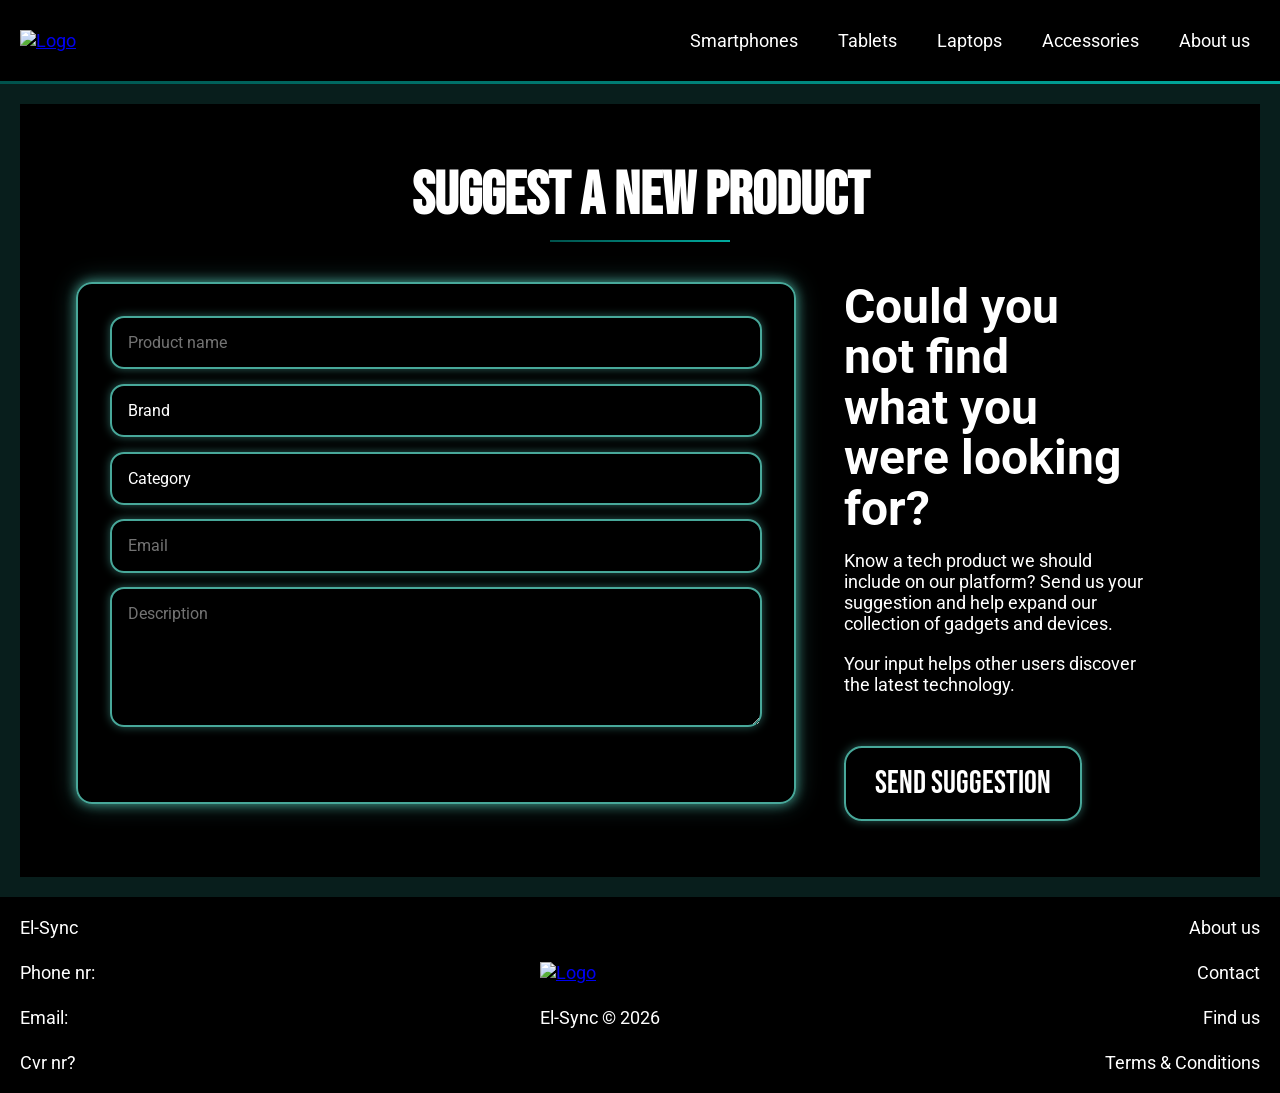
==== form.html @ 7041fd8d "et først udkast til form." ====
<!doctype html>
<html lang="en">
  <head>
    <meta charset="UTF-8" />
    <meta name="viewport" content="width=device-width, initial-scale=1.0" />
    <meta name="robots" content="noindex" />
    <link rel="stylesheet" href="css/custom.css" />
    <link rel="stylesheet" href="css/general.css" />
    <link rel="stylesheet" href="css/style.css" />
    <link rel="stylesheet" href="css/form.css" />
    <script src="js/form.js" defer></script>
    <script src="js/general.js" defer></script>
    <title>Frontpage</title>
  </head>
  <body>
    <header>
      <div class="header_main">
        <div class="logo">
          <a href="/">
            <img src="logo.png" alt="Logo" />
          </a>
        </div>
        <nav>
          <ul class="menu">
            <li><a href="index.html">Smartphones</a></li>
            <li><a href="index.html">Tablets</a></li>
            <li><a href="index.html">Laptops</a></li>
            <li><a href="index.html">Accessories</a></li>
            <li><a href="index.html">About us</a></li>
          </ul>
          <button class="burger">
            <span class="line"></span>
            <span class="line"></span>
            <span class="line"></span>
          </button>
        </nav>
      </div>
      <div class="header_border"></div>
    </header>

    <main>
      <section class="suggest_section">
        <h2 class="suggest_title">Suggest a new product</h2>

        <div class="suggest_wrapper">
          <form class="suggest_form" id="productForm" novalidate>
            <div class="form_group">
              <input
                type="text"
                id="name"
                name="name"
                placeholder="Product name"
                required
              />
              <p class="error_message">Please enter a product name.</p>
            </div>

            <div class="form_group">
              <select id="brand" name="brand" required>
                <option value="">Brand</option>
                <option value="Apple">Apple</option>
                <option value="Samsung">Samsung</option>
                <option value="Sony">Sony</option>
                <option value="Lenovo">Lenovo</option>
                <option value="Asus">Asus</option>
                <option value="Other">Other</option>
              </select>
              <p class="error_message">Please choose a brand.</p>
            </div>

            <div class="form_group">
              <select id="category" name="category" required>
                <option value="">Category</option>
                <option value="Smartphones">Smartphones</option>
                <option value="Computers">Computers</option>
                <option value="Accessories">Accessories</option>
                <option value="Tablets">Tablets</option>
              </select>
              <p class="error_message">Please choose a category.</p>
            </div>

            <div class="form_group">
              <input
                type="email"
                id="email"
                name="email"
                placeholder="Email"
                required
              />
              <p class="error_message">Please enter a valid email.</p>
            </div>

            <div class="form_group">
              <textarea
                id="description"
                name="description"
                placeholder="Description"
                rows="5"
                required
              ></textarea>
              <p class="error_message">Please enter a description.</p>
            </div>

            <p class="form_message" id="formMessage"></p>
          </form>

          <div class="suggest_text">
            <h3>Could you not find what you were looking for?</h3>
            <p>
              Know a tech product we should include on our platform? Send us
              your suggestion and help expand our collection of gadgets and
              devices.
            </p>
            <p>Your input helps other users discover the latest technology.</p>

            <button type="submit" form="productForm" class="suggest_button">
              Send suggestion
            </button>
          </div>
        </div>
      </section>
    </main>
    <footer>
      <nav>
        <ul class="footer_menu">
          <li><a href="index.html">El-Sync</a></li>
          <li><a href="index.html">Phone nr:</a></li>
          <li><a href="index.html">Email:</a></li>
          <li><a href="index.html">Cvr nr?</a></li>
        </ul>
        <div class="footer_logo">
          <a href="/">
            <img src="logo.png" alt="Logo" />
          </a>
          <p>El-Sync © 2026</p>
        </div>
        <ul class="footer_menu align_right">
          <li><a href="index.html">About us</a></li>
          <li><a href="index.html">Contact</a></li>
          <li><a href="index.html">Find us</a></li>
          <li><a href="index.html">Terms & Conditions</a></li>
        </ul>
      </nav>
    </footer>
  </body>
</html>
---- css/custom.css ----
/* Variabler */

/* Font faces */

@font-face {
  font-family: "Bebas";
  src: url(../fonts/BebasNeue-Regular[1].woff2) format("woff2");
}
@font-face {
  font-family: "Roboto";
  src: url(../fonts/Roboto-VariableFont_wdth\,wght[1].woff2) format("woff2");
}

:root {
  /* Colours */
  --primary-light: #48a89a;
  --primary-dark: #081e1c;
  --secondary-light: #cbefeb;
  --secondary-dark: #00524c;
  --black: #000000;
  --gradient: linear-gradient(94deg, #00524c 0.42%, #00b8ab 114.35%);

  --text-dark: #081e1c;
  --text-light: #ffffff;

  /* Fonts */
  --h1-font-family: "Bebas", sans-serif;
  --font-family: "Roboto", sans-serif;
  --font-weight-400: 400;
  --font-weight-500: 500;

  /* H1 skal ændres efter html og js implementering*/
  --h1-size-s: 2.5rem;
  --h1-size-l: 3.75rem;

  /* H2 */
  --h2-size-s: 1.8rem;
  --h2-size-l: 2.25rem;

  /* H3 */
  --h3-size-s: 1.7rem;
  --h3-size-l: 2rem;

  /* P & A */
  --text-size-s: 1rem;
  --text-size-l: 1.125rem;
}
---- css/general.css ----
/* Reset */
* {
  margin: 0;
  padding: 0;
  box-sizing: border-box;
}
img {
  max-width: 100%;
  height: auto;
  display: block;
}

/* --------------------------------- Mobil version ----------------------------- */

/* Fonts */

body {
  color: var(--text-light);
}

main {
  background-color: var(--primary-dark);
  padding: 20px;
}

h1 {
  font-family: var(--h1-font-family);
  font-size: var(--h1-size-s);
}

h2 {
  font-size: var(--h2-size-s);
  font-family: var(--font-family);
}

h3 {
  font-size: var(--h3-size-s);
  font-family: var(--h1-font-family);
}

p,
a {
  font-size: var(--text-size-s);
  font-family: var(--font-family);
}

/* Header */
.header_main {
  background-color: var(--black);
  position: sticky;
  top: 0;
  display: flex;
  justify-content: space-between;
  align-items: center;
  padding: 20px;
}
header nav {
  display: flex;
  align-items: center;
}

.menu {
  display: none;
}
.burger {
  display: block;
  background-color: transparent;
  border: 0;
}
.burger.active .line:nth-child(1) {
  transform: rotate(45deg) translate(5px, 5px);
  transition: 0.2s linear;
}
.burger.active .line:nth-child(2) {
  opacity: 0;
  transition: 0.15s linear;
}
.burger.active .line:nth-child(3) {
  transform: rotate(-45deg) translate(5px, -5px);
  transition: 0.2s linear;
}
nav.active .menu {
  display: block;
  background-color: var(--black);
  position: absolute;
  top: 62px;
  left: 0;
  width: 100%;
  box-shadow: 0 10px 10px rgba(0, 0, 0, 0.1);
  z-index: 1;
}
nav.active .menu li {
  margin: 10px 20px;
}
nav.active .menu a {
  font-size: 24px;
}

.burger {
  width: 30px;
  height: 20px;
  cursor: pointer;
}
.burger .line {
  display: block;
  width: 100%;
  height: 2px;
  background-color: var(--text-light);
  margin-bottom: 5px;
  transition: 0.2s linear;
}

.menu {
  list-style: none;
  margin: 0;
  padding: 0;
}

.menu li {
  margin-right: 20px;
}
.menu li:last-child {
  margin-right: 0;
}
.menu a {
  display: block;
  padding: 10px;
  color: var(--text-light);
  text-decoration: none;
  transition: color 0.3s;
  text-align: end;
}
.menu a:hover,
.footer_menu a:hover {
  text-decoration: underline;
}

.header_border {
  background-image: var(--gradient);
  height: 3px;
  width: 100%;
}

/* Footer */
footer nav {
  background-color: var(--black);
  display: flex;
  justify-content: space-between;
  align-items: center;
  padding: 20px;
  height: auto;
}

.footer_menu {
  list-style: none;
  display: grid;
  grid-template-rows: auto;
  gap: 1.5rem;
}

.footer_menu li a {
  color: var(--text-light);
  text-decoration: none;
}

.align_right {
  text-align: end;
}

.footer_logo p {
  text-align: center;
  padding-top: 1.5rem;
}

/* Primary button */

.btn {
  display: inline-block;
  text-decoration: none;
  padding: 0.5rem 2rem;
  border-radius: 30px;
  transition: transform 0.2s ease;
  color: var(--text-light);
}

.primary_btn {
  background-image: var(--gradient);
}

.btn:hover {
  transform: scale(0.96);
}

/* Secondary button */

.secondary_btn {
  background-color: transparent;
  border: solid 2px var(--primary-light);
}

/* -------------------------------- Desktop version ------------------------------ */

@media (min-width: 800px) {
  /* Fonts */

  h1 {
    font-size: var(--h1-size-l);
  }

  h2 {
    font-size: var(--h2-size-l);
  }

  h3 {
    font-size: var(--h3-size-l);
  }

  p,
  a {
    font-size: var(--text-size-l);
  }

  /* Header */
  .burger {
    display: none;
  }

  .menu {
    display: flex;
  }

  /* Footer */

  /* Primary button */

  /* Secondary button */
}
---- css/style.css ----
/* Reset */
* {
  margin: 0;
  padding: 0;
  box-sizing: border-box;
}
img {
  max-width: 100%;
  height: auto;
  display: block;
}

/* --------------------------------- Mobil version ----------------------------- */

/* Index */

/* Productlist */

/* Productdetails */

/* -------------------------------- Desktop version ------------------------------ */

@media (min-width: 800px) {
  /* Index */

  /* Productlist */

  /* Productdetails */
}
---- css/form.css ----
.suggest_section {
  background-color: var(--black);
  padding: 2.5rem 1rem;
}

.suggest_title {
  font-family: var(--h1-font-family);
  font-size: var(--h1-size-s);
  text-transform: uppercase;
  text-align: center;
  margin-bottom: 2rem;
  position: relative;
}

.suggest_title::after {
  content: "";
  display: block;
  width: 180px;
  height: 2px;
  margin: 0.5rem auto 0;
  background-image: var(--gradient);
}

.suggest_wrapper {
  display: grid;
  grid-template-columns: 1fr;
  gap: 2rem;
  align-items: start;
  max-width: 1400px;
  margin: 0 auto;
}

.suggest_form {
  display: grid;
  gap: 0.9rem;
  padding: 1.25rem;
  width: 100%;
  max-width: 680px;
  margin: 0 auto;
  border: 2px solid var(--primary-light);
  border-radius: 16px;
  box-shadow:
    0 0 12px rgba(72, 168, 154, 0.9),
    0 0 25px rgba(72, 168, 154, 0.4);
}

.form_group {
  display: grid;
  gap: 0.35rem;
}

.suggest_form input,
.suggest_form select,
.suggest_form textarea {
  width: 100%;
  padding: 0.95rem 1rem;
  background-color: transparent;
  border: 2px solid var(--primary-light);
  border-radius: 14px;
  color: var(--text-light);
  font-family: var(--font-family);
  font-size: var(--text-size-s);
  outline: none;
  box-shadow: 0 0 10px rgba(72, 168, 154, 0.55);
}

.suggest_form input::placeholder,
.suggest_form textarea::placeholder {
  color: var(--text-light);
  opacity: 0.45;
}

.suggest_form textarea {
  min-height: 140px;
  resize: vertical;
}

.suggest_form select {
  appearance: none;
  -webkit-appearance: none;
  -moz-appearance: none;
}

.suggest_form input:focus,
.suggest_form select:focus,
.suggest_form textarea:focus {
  border-color: var(--secondary-light);
  box-shadow: 0 0 14px rgba(203, 239, 235, 0.8);
}

.suggest_text {
  width: 100%;
  max-width: 680px;
  margin: 0 auto;
}

.suggest_text h3 {
  font-family: var(--font-family);
  font-size: 2rem;
  line-height: 1.05;
  margin-bottom: 1rem;
  max-width: 12ch;
}

.suggest_text p {
  margin-bottom: 1.2rem;
  max-width: 34ch;
}

.suggest_button {
  display: inline-block;
  margin-top: 1rem;
  padding: 1rem 1.8rem;
  border: 2px solid var(--primary-light);
  border-radius: 18px;
  background-color: transparent;
  color: var(--text-light);
  font-family: var(--h1-font-family);
  font-size: 2rem;
  text-transform: uppercase;
  cursor: pointer;
  box-shadow: 0 0 10px rgba(72, 168, 154, 0.55);
  transition: 0.3s;
}

.suggest_button:hover {
  background-image: var(--gradient);
}

.form_message {
  min-height: 1.5rem;
  font-family: var(--font-family);
  font-size: var(--text-size-s);
  margin-top: 0.3rem;
}

.error {
  border-color: #ff5c5c !important;
  box-shadow: 0 0 10px rgba(255, 92, 92, 0.7) !important;
}

.error_message {
  display: none;
  color: #ff7b7b;
  font-family: var(--font-family);
  font-size: 0.9rem;
}

.error_message.show {
  display: block;
}

/* --------- lidt større mobil / lille tablet --------- */
@media (min-width: 600px) {
  .suggest_section {
    padding: 3rem 1.5rem;
  }

  .suggest_form {
    padding: 1.5rem;
  }

  .suggest_text h3 {
    font-size: 2.3rem;
  }
}

/* --------- tablet / smal desktop --------- */
@media (min-width: 850px) {
  .suggest_section {
    padding: 3.5rem 2rem;
  }

  .suggest_title {
    font-size: var(--h1-size-l);
    margin-bottom: 2.5rem;
  }

  .suggest_wrapper {
    gap: 2.5rem;
  }

  .suggest_form,
  .suggest_text {
    max-width: 760px;
  }

  .suggest_form {
    padding: 1.75rem;
  }

  .suggest_text h3 {
    font-size: 2.6rem;
    max-width: 14ch;
  }

  .suggest_text p {
    max-width: 42ch;
  }

  .suggest_button {
    margin-top: 1.5rem;
  }
}

/* --------- rigtig desktop: 2 kolonner --------- */
@media (min-width: 1080px) {
  .suggest_wrapper {
    grid-template-columns: minmax(520px, 680px) minmax(260px, 360px);
    gap: 2rem;
    justify-content: center;
  }

  .suggest_form,
  .suggest_text {
    max-width: none;
    margin: 0;
  }

  .suggest_text {
    align-self: center;
  }

  .suggest_text h3 {
    font-size: 2.8rem;
    max-width: 10ch;
  }

  .suggest_text p {
    max-width: 30ch;
  }

  .suggest_button {
    margin-top: 2rem;
  }
}

/* --------- bred desktop --------- */
@media (min-width: 1280px) {
  .suggest_wrapper {
    grid-template-columns: minmax(560px, 720px) 360px;
    gap: 3rem;
  }

  .suggest_form {
    padding: 2rem;
  }

  .suggest_text h3 {
    font-size: 3rem;
  }
}
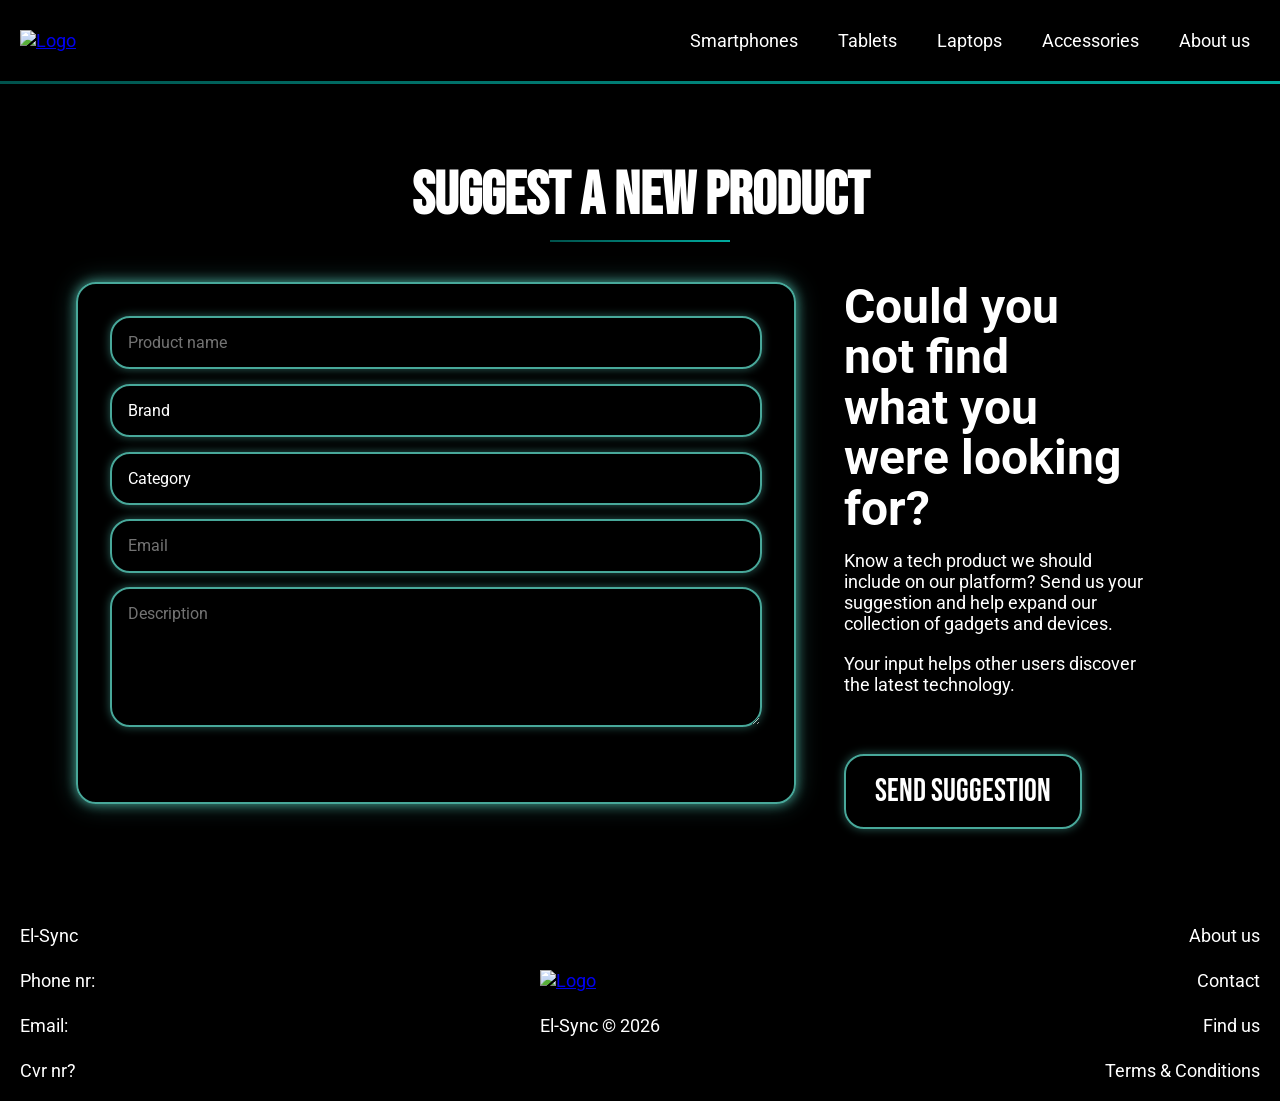
==== commit 30cf1228: "text opover, form i midten, button i bunden. struktur sat op." ====
--- a/form.html
+++ b/form.html
@@ -112,7 +112,9 @@
               devices.
             </p>
             <p>Your input helps other users discover the latest technology.</p>
+          </div>
 
+          <div class="suggest_button_wrap">
             <button type="submit" form="productForm" class="suggest_button">
               Send suggestion
             </button>
--- a/css/custom.css
+++ b/css/custom.css
@@ -23,6 +23,10 @@
   --text-dark: #081e1c;
   --text-light: #ffffff;
 
+  /* General */
+  --border-card: 20px;
+  --border-btn: 5px;
+
   /* Fonts */
   --h1-font-family: "Bebas", sans-serif;
   --font-family: "Roboto", sans-serif;
--- a/css/general.css
+++ b/css/general.css
@@ -19,7 +19,7 @@
 }
 
 main {
-  background-color: var(--primary-dark);
+  background-color: var(--black);
   padding: 20px;
 }
 
@@ -174,28 +174,42 @@
 
 /* Primary button */
 
-.btn {
+.primary_btn {
   display: inline-block;
   text-decoration: none;
   padding: 0.5rem 2rem;
-  border-radius: 30px;
+  border-radius: var(--border-btn);
   transition: transform 0.2s ease;
   color: var(--text-light);
-}
-
-.primary_btn {
   background-image: var(--gradient);
 }
 
-.btn:hover {
+.primary_btn:hover,
+.secondary_btn:hover {
   transform: scale(0.96);
 }
 
-/* Secondary button */
+/* Secondary button (fungerer kun på sort baggrund)*/
 
 .secondary_btn {
-  background-color: transparent;
-  border: solid 2px var(--primary-light);
+  display: inline-block;
+  background: transparent;
+  padding: 0.5rem 2rem;
+  background-image:
+    linear-gradient(90deg, rgb(0, 0, 0), rgb(0, 0, 0)), var(--gradient);
+  background-clip: padding-box, border-box;
+  background-origin: border-box;
+  border: solid 2px transparent;
+  border-radius: var(--border-btn);
+  transition: transform 0.2s ease;
+  text-decoration: none;
+}
+
+.btn_label {
+  background-image: linear-gradient(var(--text-light));
+  background-clip: text;
+  -webkit-background-clip: text;
+  color: transparent;
 }
 
 /* -------------------------------- Desktop version ------------------------------ */
--- a/css/form.css
+++ b/css/form.css
@@ -24,7 +24,7 @@
 .suggest_wrapper {
   display: grid;
   grid-template-columns: 1fr;
-  gap: 2rem;
+  gap: 1.75rem;
   align-items: start;
   max-width: 1400px;
   margin: 0 auto;
@@ -33,15 +33,16 @@
 .suggest_form {
   display: grid;
   gap: 0.9rem;
+  width: 100%;
+  max-width: 680px;
+  margin: 0 auto;
   padding: 1.25rem;
-  width: 100%;
-  max-width: 680px;
-  margin: 0 auto;
   border: 2px solid var(--primary-light);
-  border-radius: 16px;
+  border-radius: var(--border-card);
   box-shadow:
     0 0 12px rgba(72, 168, 154, 0.9),
     0 0 25px rgba(72, 168, 154, 0.4);
+  order: 2;
 }
 
 .form_group {
@@ -56,7 +57,7 @@
   padding: 0.95rem 1rem;
   background-color: transparent;
   border: 2px solid var(--primary-light);
-  border-radius: 14px;
+  border-radius: var(--border-card);
   color: var(--text-light);
   font-family: var(--font-family);
   font-size: var(--text-size-s);
@@ -92,6 +93,7 @@
   width: 100%;
   max-width: 680px;
   margin: 0 auto;
+  order: 1;
 }
 
 .suggest_text h3 {
@@ -107,12 +109,18 @@
   max-width: 34ch;
 }
 
+.suggest_button_wrap {
+  width: 100%;
+  max-width: 680px;
+  margin: 0 auto;
+  order: 3;
+}
+
 .suggest_button {
   display: inline-block;
-  margin-top: 1rem;
   padding: 1rem 1.8rem;
   border: 2px solid var(--primary-light);
-  border-radius: 18px;
+  border-radius: var(--border-card);
   background-color: transparent;
   color: var(--text-light);
   font-family: var(--h1-font-family);
@@ -177,11 +185,12 @@
   }
 
   .suggest_wrapper {
-    gap: 2.5rem;
+    gap: 2rem;
   }
 
   .suggest_form,
-  .suggest_text {
+  .suggest_text,
+  .suggest_button_wrap {
     max-width: 760px;
   }
 
@@ -197,28 +206,41 @@
   .suggest_text p {
     max-width: 42ch;
   }
-
-  .suggest_button {
-    margin-top: 1.5rem;
-  }
 }
 
 /* --------- rigtig desktop: 2 kolonner --------- */
-@media (min-width: 1080px) {
+@media (min-width: 1120px) {
   .suggest_wrapper {
-    grid-template-columns: minmax(520px, 680px) minmax(260px, 360px);
-    gap: 2rem;
+    grid-template-columns: minmax(520px, 680px) minmax(280px, 360px);
+    grid-template-areas:
+      "form text"
+      "form button";
+    gap: 2rem 2.5rem;
     justify-content: center;
   }
 
   .suggest_form,
-  .suggest_text {
+  .suggest_text,
+  .suggest_button_wrap {
     max-width: none;
     margin: 0;
   }
 
+  .suggest_form {
+    grid-area: form;
+    order: initial;
+  }
+
   .suggest_text {
-    align-self: center;
+    grid-area: text;
+    order: initial;
+    align-self: start;
+  }
+
+  .suggest_button_wrap {
+    grid-area: button;
+    order: initial;
+    align-self: start;
   }
 
   .suggest_text h3 {
@@ -228,10 +250,6 @@
 
   .suggest_text p {
     max-width: 30ch;
-  }
-
-  .suggest_button {
-    margin-top: 2rem;
   }
 }
 
@@ -239,7 +257,7 @@
 @media (min-width: 1280px) {
   .suggest_wrapper {
     grid-template-columns: minmax(560px, 720px) 360px;
-    gap: 3rem;
+    gap: 2.5rem 3rem;
   }
 
   .suggest_form {
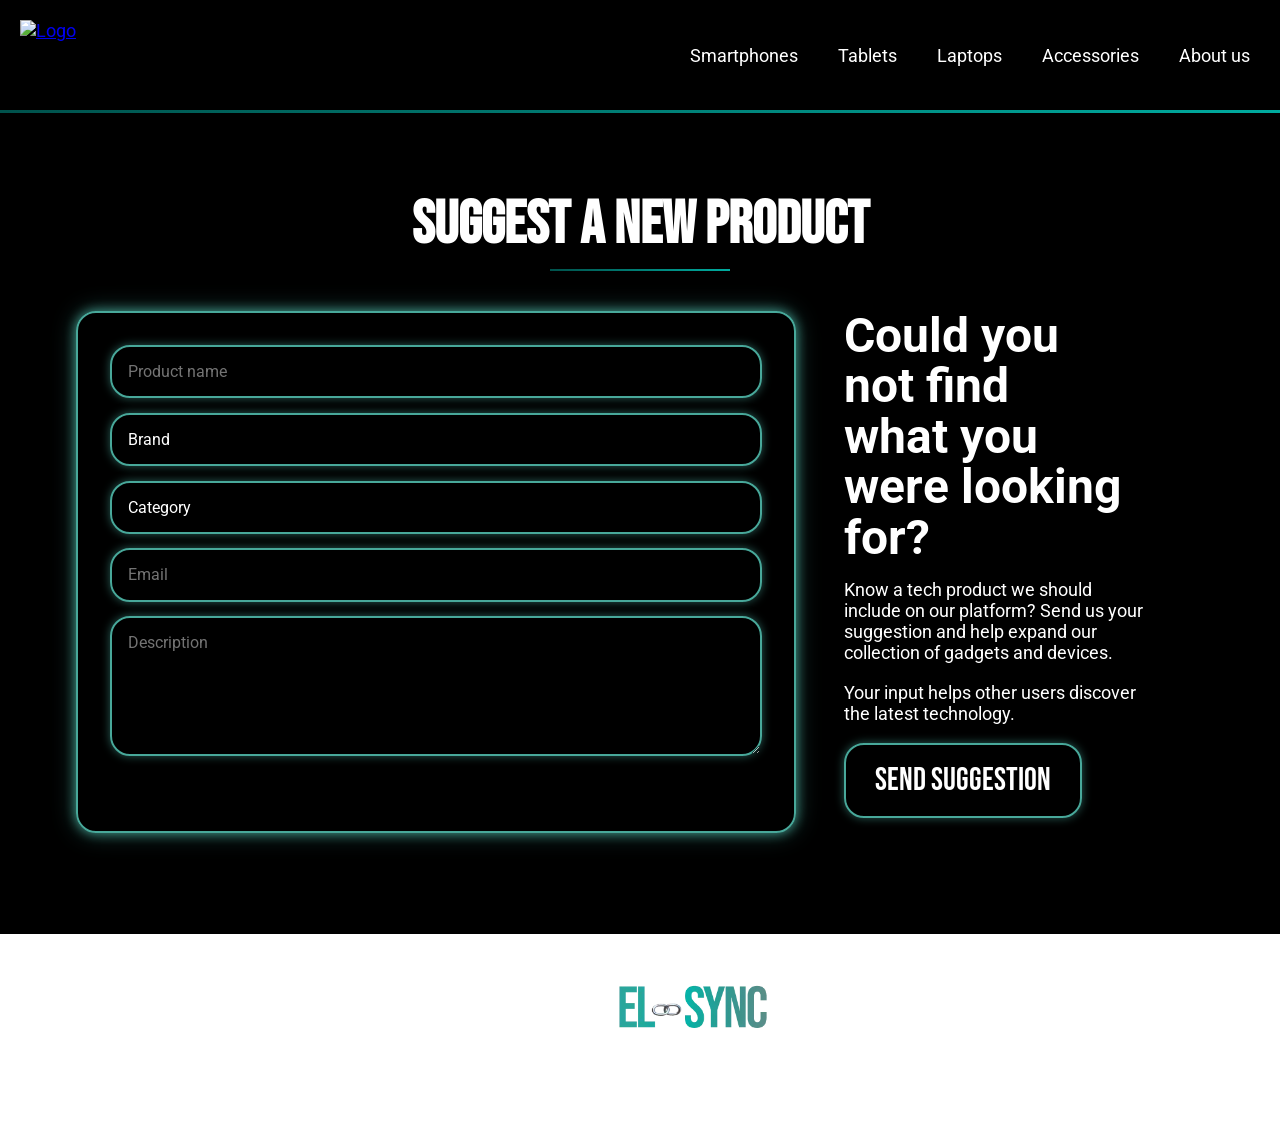
==== commit 7cbaf574: "footer_textopdatering_baggrundsbillede_implementering" ====
--- a/form.html
+++ b/form.html
@@ -112,9 +112,7 @@
               devices.
             </p>
             <p>Your input helps other users discover the latest technology.</p>
-          </div>
 
-          <div class="suggest_button_wrap">
             <button type="submit" form="productForm" class="suggest_button">
               Send suggestion
             </button>
@@ -126,13 +124,13 @@
       <nav>
         <ul class="footer_menu">
           <li><a href="index.html">El-Sync</a></li>
-          <li><a href="index.html">Phone nr:</a></li>
-          <li><a href="index.html">Email:</a></li>
-          <li><a href="index.html">Cvr nr?</a></li>
+          <li><a href="index.html">Phone: 12 34 78 91</a></li>
+          <li><a href="index.html">Email: costumerservice@es.com</a></li>
+          <li><a href="index.html">BRN: DK87654321</a></li>
         </ul>
         <div class="footer_logo">
-          <a href="/">
-            <img src="logo.png" alt="Logo" />
+          <a href="index.html">
+            <img src="IMG/logo_main.webp" alt="Logo" />
           </a>
           <p>El-Sync © 2026</p>
         </div>
--- a/css/custom.css
+++ b/css/custom.css
@@ -6,6 +6,7 @@
   font-family: "Bebas";
   src: url(../fonts/BebasNeue-Regular[1].woff2) format("woff2");
 }
+
 @font-face {
   font-family: "Roboto";
   src: url(../fonts/Roboto-VariableFont_wdth\,wght[1].woff2) format("woff2");
@@ -19,6 +20,7 @@
   --secondary-dark: #00524c;
   --black: #000000;
   --gradient: linear-gradient(94deg, #00524c 0.42%, #00b8ab 114.35%);
+  --gradient-dark: linear-gradient(94deg, #081E1C 0.42%, #020808 114.35%);
 
   --text-dark: #081e1c;
   --text-light: #ffffff;
@@ -49,3 +51,61 @@
   --text-size-s: 1rem;
   --text-size-l: 1.125rem;
 }
+}
+
+/* Product Card Styles */
+.product_card_container a {
+  text-decoration: none;
+}
+
+.product_card {
+  background-color: transparent;
+  border: solid 2px var(--primary-light);
+  /* tilpas gradient border hvis tid / opdater styling efter C  */
+  border-radius: 20px;
+  margin: 10px;
+  padding-left: 10px;
+  padding-right: 10px;
+  padding-bottom: 20px;
+  color: var(--secondary-light);
+}
+
+.product_name,
+.brand,
+.reviews,
+.product_text,
+.price {
+  color: var(--secondary-light);
+  padding: 5px;
+}
+
+.reviews {
+  color: var(--primary-light);
+}
+
+.price {
+  font-weight: bold;
+  text-align: end;
+}
+
+.produktbillede img {
+  width: 100%;
+  object-fit: cover;
+  justify-items: center;
+  margin-bottom: 20px;
+}
+
+.reviews {
+  text-decoration: underline;
+}
+
+.rating {
+  margin: auto;
+  width: 120px;
+  height: 25px;
+}
+
+.rating img {
+  width: 100%;
+  height: 100%;
+}
--- a/css/general.css
+++ b/css/general.css
@@ -59,6 +59,11 @@
   align-items: center;
 }
 
+.logo img,
+.footer_logo img {
+  height: 50px;
+}
+
 .menu {
   display: none;
 }
@@ -143,7 +148,11 @@
 
 /* Footer */
 footer nav {
-  background-color: var(--black);
+  /* background-color: var(--black); */
+  background-image: url(/IMG/footer_background.webp);
+  background-position: center;
+  background-attachment: fixed;
+  background-size: cover;
   display: flex;
   justify-content: space-between;
   align-items: center;
@@ -243,6 +252,11 @@
     display: flex;
   }
 
+  .logo img,
+  .footer_logo img {
+    height: 70px;
+  }
+
   /* Footer */
 
   /* Primary button */
--- a/css/style.css
+++ b/css/style.css
@@ -12,11 +12,180 @@
 
 /* --------------------------------- Mobil version ----------------------------- */
 
-/* Index */
-
-/* Productlist */
+/* -------Index */
+/* Hero */
+.hero_section {
+  background-color: var(--black);
+  background-image:
+    linear-gradient(
+      to bottom,
+      rgba(0, 0, 0, 0.95) 0%,
+      rgba(0, 0, 0, 0.85) 45%,
+      rgba(0, 0, 0, 0.35) 72%,
+      rgba(0, 0, 0, 0.15) 100%
+    ),
+    url("../img/hero_landing.webp");
+  background-repeat: no-repeat;
+  background-size: cover;
+  background-position: center bottom;
+  text-align: center;
+  min-height: 550px;
+  padding: 4rem 0 10rem;
+  display: flex;
+  justify-content: center;
+}
+
+.hero_content {
+  width: 100%;
+  max-width: 900px;
+  margin: 0 auto;
+  padding: 0 1rem;
+}
+
+.hero_title {
+  font-family: var(--h1-font-family);
+  font-size: 4.8rem;
+  line-height: 0.95;
+  text-transform: uppercase;
+  max-width: 14ch;
+  margin: 0 auto 1.2rem;
+}
+
+.hero_text {
+  max-width: 40ch;
+  margin: 0 auto 1.8rem;
+}
+
+.hero_btn {
+  padding: 0.8rem 2.4rem;
+  font-size: 1.1rem;
+}
+
+@media (max-width: 799px) {
+  .hero_section {
+    min-height: 420px;
+    padding: 3rem 0 7rem;
+  }
+
+.product_card_container {
+  display: grid;
+  grid-template-columns: repeat(auto-fit, minmax(200px, 1fr));
+  gap: 2rem;
+}
+
+/* Product Card Styles */
+.product_card_container a {
+  text-decoration: none;
+}
+.product_card {
+  /* display: grid; */
+  background-color: transparent;
+  border: solid 2px var(--primary-light);
+  border-radius: var(--border-card);
+  /* tilpas gradient border hvis tid / opdater styling efter C  */
+
+  padding-left: 10px;
+  padding-right: 10px;
+  padding-bottom: 20px;
+  color: var(--secondary-light);
+}
+
+.product_name,
+.brand,
+.reviews,
+.product_text,
+.price {
+  color: var(--secondary-light);
+  padding: 5px;
+}
+.price {
+  font-weight: bold;
+  text-align: end;
+}
+
+.product_thumbnail img {
+  width: 100%;
+  object-fit: cover;
+  justify-items: center;
+  margin-bottom: 20px;
+}
+.rating_container {
+  display: flex;
+  /* background-color: darkorange; */
+  align-items: center;
+
+  gap: 10px;
+}
+
+.reviews {
+  color: var(--primary-light);
+  text-decoration: underline;
+
+  gap: 10px;
+  /* background-color: greenyellow; */
+}
+
+.rating {
+  width: 100px;
+  height: 20px;
+}
+
+.rating img {
+  width: 100%;
+  height: 100%;
+}
+
+.buttons {
+  display: flex;
+  border-radius: var(--border-btn);
+  justify-content: space-evenly;
+  gap: 20px;
+  align-items: center;
+}
+
+.primary_btn,
+.secondary_btn {
+  text-align: center;
+}
 
 /* Productdetails */
+  .hero_title {
+    font-size: 3rem;
+    max-width: 12ch;
+  }
+
+  .hero_text {
+    max-width: 28ch;
+    margin-bottom: 1.5rem;
+  }
+
+  .hero_btn {
+    padding: 0.7rem 2rem;
+    font-size: 1rem;
+  }
+}
+/* ------ */
+
+/* -------Productlist */
+/* Hero */
+.hero_section_productlist {
+  background-color: var(--black);
+  background-image: url(../IMG/hero_phone.webp);
+  background-size: cover;
+  background-repeat: no-repeat;
+  display: flex;
+  align-items: end;
+  justify-content: start;
+  height: 30vh;
+  padding-bottom: 1rem;
+}
+
+.hero_content_productlist {
+  max-width: 40vw;
+  text-wrap: balance;
+}
+
+/* -------Productdetails */
 
 /* -------------------------------- Desktop version ------------------------------ */
 
@@ -24,6 +193,27 @@
   /* Index */
 
   /* Productlist */
+  .product_card_container {
+    display: grid;
+    grid-template-columns: repeat(auto-fit, minmax(200px, 1fr));
+    gap: 1rem;
+  }
+  /* lavet på artiklen */
+  /* .product_card {
+    display: grid;
+    grid-template-rows: subgrid;
+    grid-row: span 4;
+    gap: 0;
+  } */
+  /* .product_card_container {
+    display: grid;
+    grid-template-columns: 1fr 1fr 1fr 1fr;
+  } */
+  /* Hero */
+
+  .hero_content_productlist {
+    max-width: 50vw;
+  }
 
   /* Productdetails */
 }
